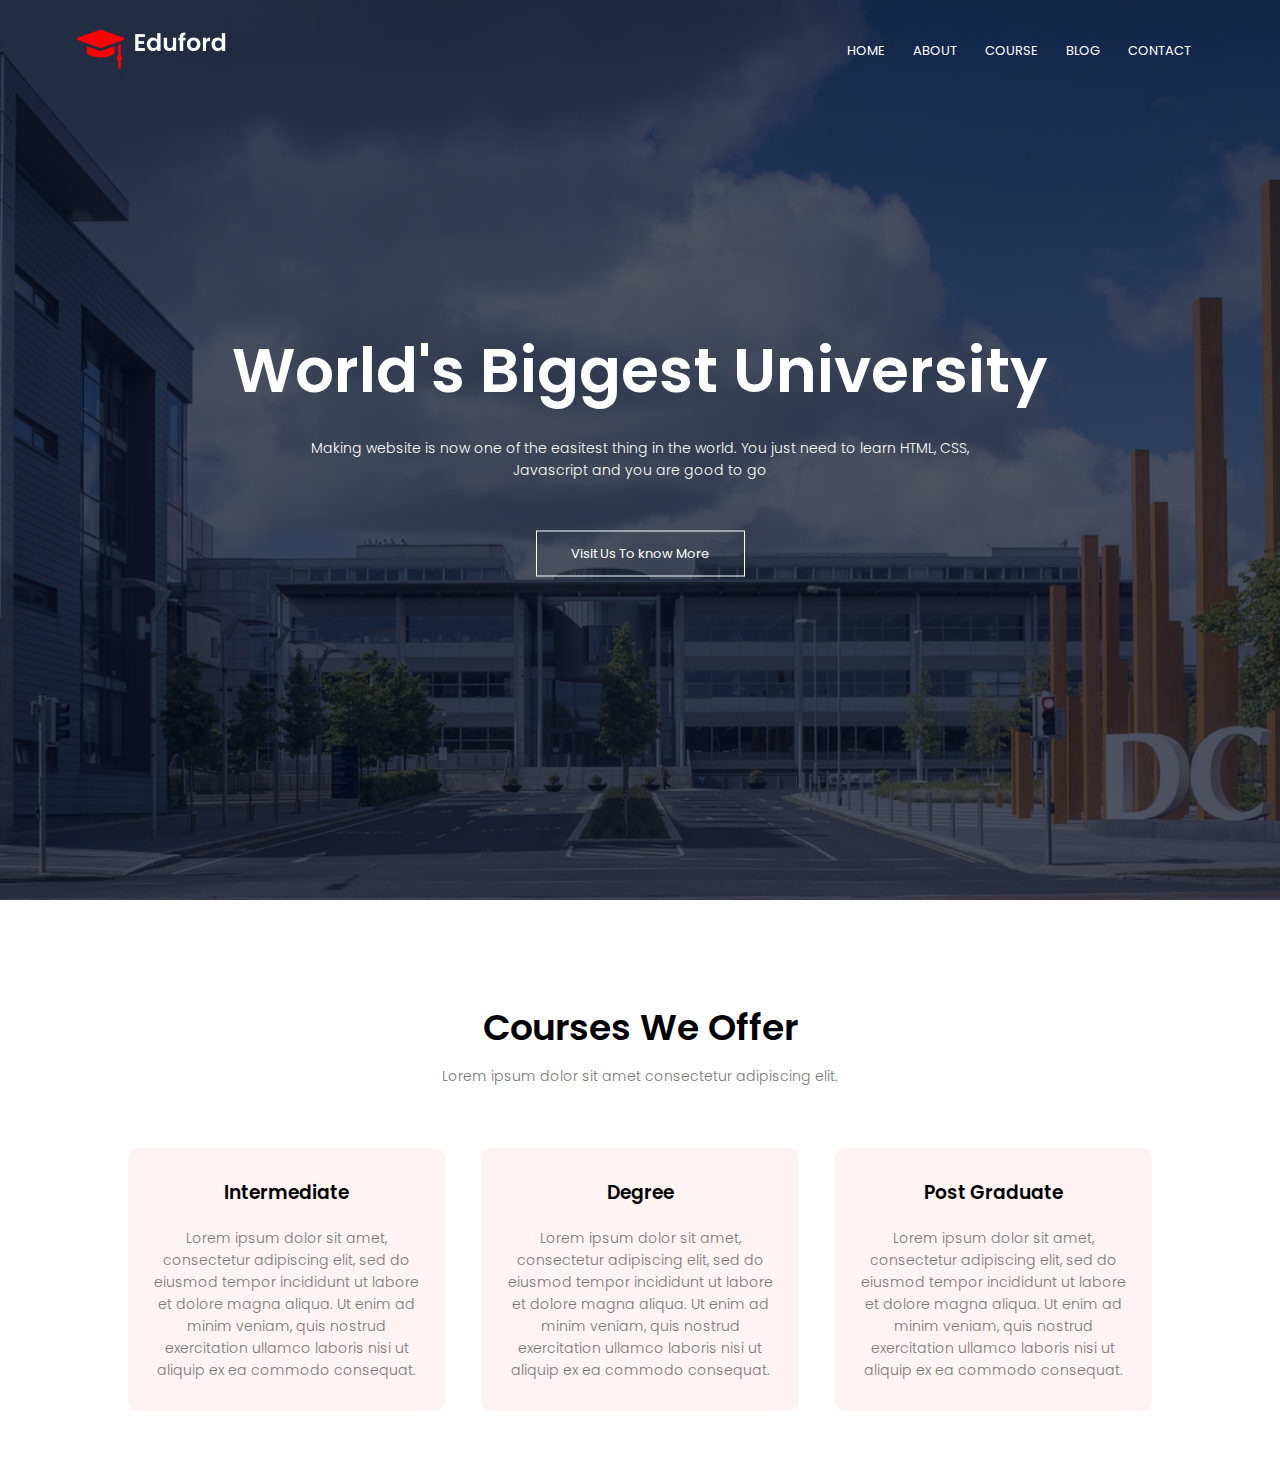
==== Web Page/index.html @ 5e829360 "University Website" ====
<!DOCTYPE html>
<html lang="en">
<head>
    <meta charset="UTF-8">
    <meta http-equiv="X-UA-Compatible" content="IE=edge">
    <meta name="viewport" content="width=device-width, initial-scale=1.0">
    <title>University Website</title>
    <link rel="stylesheet" href="style.css">
    <link rel="preconnect" href="https://fonts.googleapis.com">
    <link rel="preconnect" href="https://fonts.gstatic.com" crossorigin>
    <link href="https://fonts.googleapis.com/css2?family=Poppins:wght@200;300;400;600;700&display=swap" rel="stylesheet">
    <link rel="stylesheet" href="https://use.fontawesome.com/releases/v5.15.4/css/all.css" integrity="sha384-DyZ88mC6Up2uqS4h/KRgHuoeGwBcD4Ng9SiP4dIRy0EXTlnuz47vAwmeGwVChigm" crossorigin="anonymous">
</head>
<body>
    
    <section class="header">
        <nav>
            <a href="index.html"><img src="images/logo.png" alt=""></a>
            <div class="nav-links" id="navLinks">
                <i class="fas fa-times" onclick="hideMenu()"></i>
                <ul>
                    <li><a href="">HOME</a></li>
                    <li><a href="">ABOUT</a></li>
                    <li><a href="">COURSE</a></li>
                    <li><a href="">BLOG</a></li>
                    <li><a href="">CONTACT</a></li>
                </ul>
            </div>
            <i class="fas fa-bars" onclick="showMenu()"></i>
        </nav>

        <div class="text-box">
            <h1>World's Biggest University</h1>
            <p>Making website is now one of the easitest thing in the world. You just need to learn HTML, CSS,<br> Javascript and you are good to go</p>
            <a href="" class="hero-btn">Visit Us To know More</a>
        </div>
    </section>



    <!--Course-->
    <section class="course">
        <h1>Courses We Offer</h1>
        <p>Lorem ipsum dolor sit amet consectetur adipiscing elit.</p>

        <div class="row">
            <div class="course-col">
                <h3>Intermediate</h3>
                <p>Lorem ipsum dolor sit amet, consectetur adipiscing elit, sed do eiusmod tempor incididunt ut labore et dolore magna aliqua. Ut enim ad minim veniam, quis nostrud exercitation ullamco laboris nisi ut aliquip ex ea commodo consequat.</p>
            </div>
            <div class="course-col">
                <h3>Degree</h3>
                <p>Lorem ipsum dolor sit amet, consectetur adipiscing elit, sed do eiusmod tempor incididunt ut labore et dolore magna aliqua. Ut enim ad minim veniam, quis nostrud exercitation ullamco laboris nisi ut aliquip ex ea commodo consequat.</p>
            </div>
            <div class="course-col">
                <h3>Post Graduate</h3>
                <p>Lorem ipsum dolor sit amet, consectetur adipiscing elit, sed do eiusmod tempor incididunt ut labore et dolore magna aliqua. Ut enim ad minim veniam, quis nostrud exercitation ullamco laboris nisi ut aliquip ex ea commodo consequat.</p>
            </div>
        </div>
    </section>

    <!--JavaScript for Toggle Menu-->
    <script>
        var navLinks = document.getElementById("navLinks");

        function showMenu(){
            navLinks.style.right = "0";
        }
        function hideMenu(){
            navLinks.style.right = "-200px"
        }
    </script>

</body>
</html>
---- Web Page/style.css ----
*{
    margin: 0;
    padding: 0;
    font-family: 'Poppins', sans-serif;
}

.header{
    min-height: 100vh;
    width: 100%;
    background-image: linear-gradient(rgba(4,9,30,0.7),rgba(4,9,30,0.7)),url(images/banner.png);
    background-position: center;
    background-size: cover;
    position: relative;
}

nav{
    display: flex;
    padding: 2% 6%;
    justify-content: space-between;
    align-items: center;
}

nav img{
    width: 150px;
}

.nav-links{
    flex: 1;
    text-align: right;
}

.nav-links ul li{
    list-style: none;
    display: inline-block;
    padding: 8px 12px;
    position: relative;
}

.nav-links ul li a{
    color: #fff;
    text-decoration: none;
    font-size: 13px;
}

.nav-links ul li::after{
    content: '';
    width: 0%;
    height: 2px;
    background: #f44336;
    display: block;
    margin: auto;
    transition: 0.5s;
}

.nav-links ul li:hover::after{
    width: 100%;
}

.text-box{
    width: 90%;
    color: #fff;
    position: absolute;
    top: 50%;
    left: 50%;
    transform: translate(-50%,-50%);
    text-align: center;
}

.text-box h1{
    font-size: 62px;
}

.text-box p{
    margin: 10px 0 40px;
    font-size: 14px;
    color: #fff;
}

.hero-btn{
    display: inline-block;
    text-decoration: none;
    color: #fff;
    border: 1px solid #fff;
    padding: 12px 34px;
    font-size: 13px;
    background: transparent;
    position: relative;
    cursor: pointer;
}

.hero-btn:hover{
    border: 1px solid #f44336;
    background: #f44336;
    transition: 1s;
}

nav .fas{
    display: none;
}

@media all and (max-width:700px){
    .text-box h1{
        font-size: 20px;
    }

    .nav-links ul li{
        display: block;
    }

    .nav-links{
        position: absolute;
        background: #f44336;
        height: 100vh;
        width: 200px;
        top: 0;
        right: -200px;
        text-align: left;
        z-index: 2;
        transition: 1s;
    }

    nav .fas{
        display: block;
        color: #fff;
        margin: 10px;
        font-size: 22px;
        cursor: pointer;
    }

    .nav-links ul{
        padding: 30px;
    }
}


/*-- Course --*/

.course{
    width: 80%;
    margin: auto;
    text-align: center;
    padding-top: 100px;
}

h1{
    font-size: 36px;
    font-weight: 600;
}

p{
    color: #777;
    font-size: 14px;
    font-weight: 300;
    line-height: 22px;
    padding: 10px;
}

.row{
    margin-top: 5%;
    display: flex;
    justify-content: space-between;
}

.course-col{
    flex-basis: 31%;
    background: #fff3f3;
    border-radius: 10px;
    margin-bottom: 5%;
    padding: 20px 12px;
    box-sizing: border-box;
    transition: 0.5s;
}

h3{
    text-align: center;
    font-weight: 600;
    margin: 10px 0;
}

.course-col:hover{
    box-shadow: 0 0 20px 0px rgba(0,0,0,0.2);
}
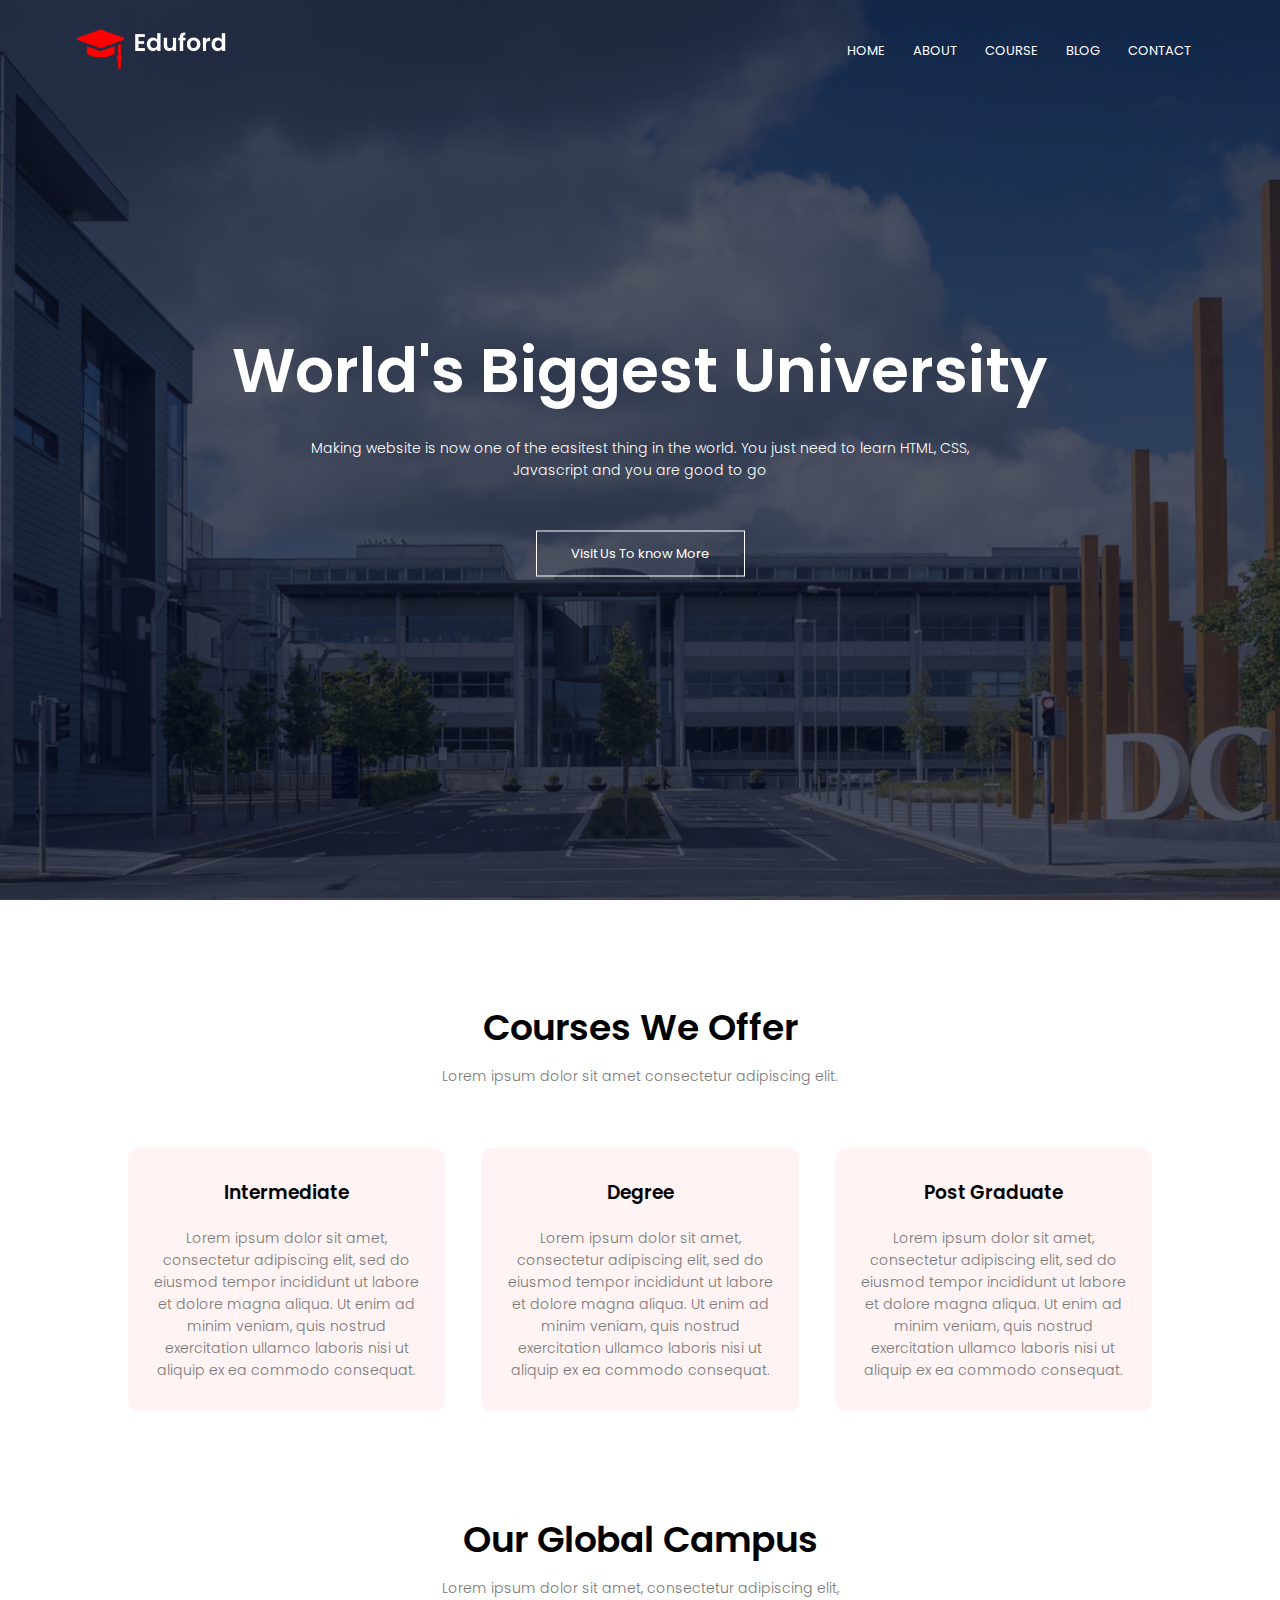
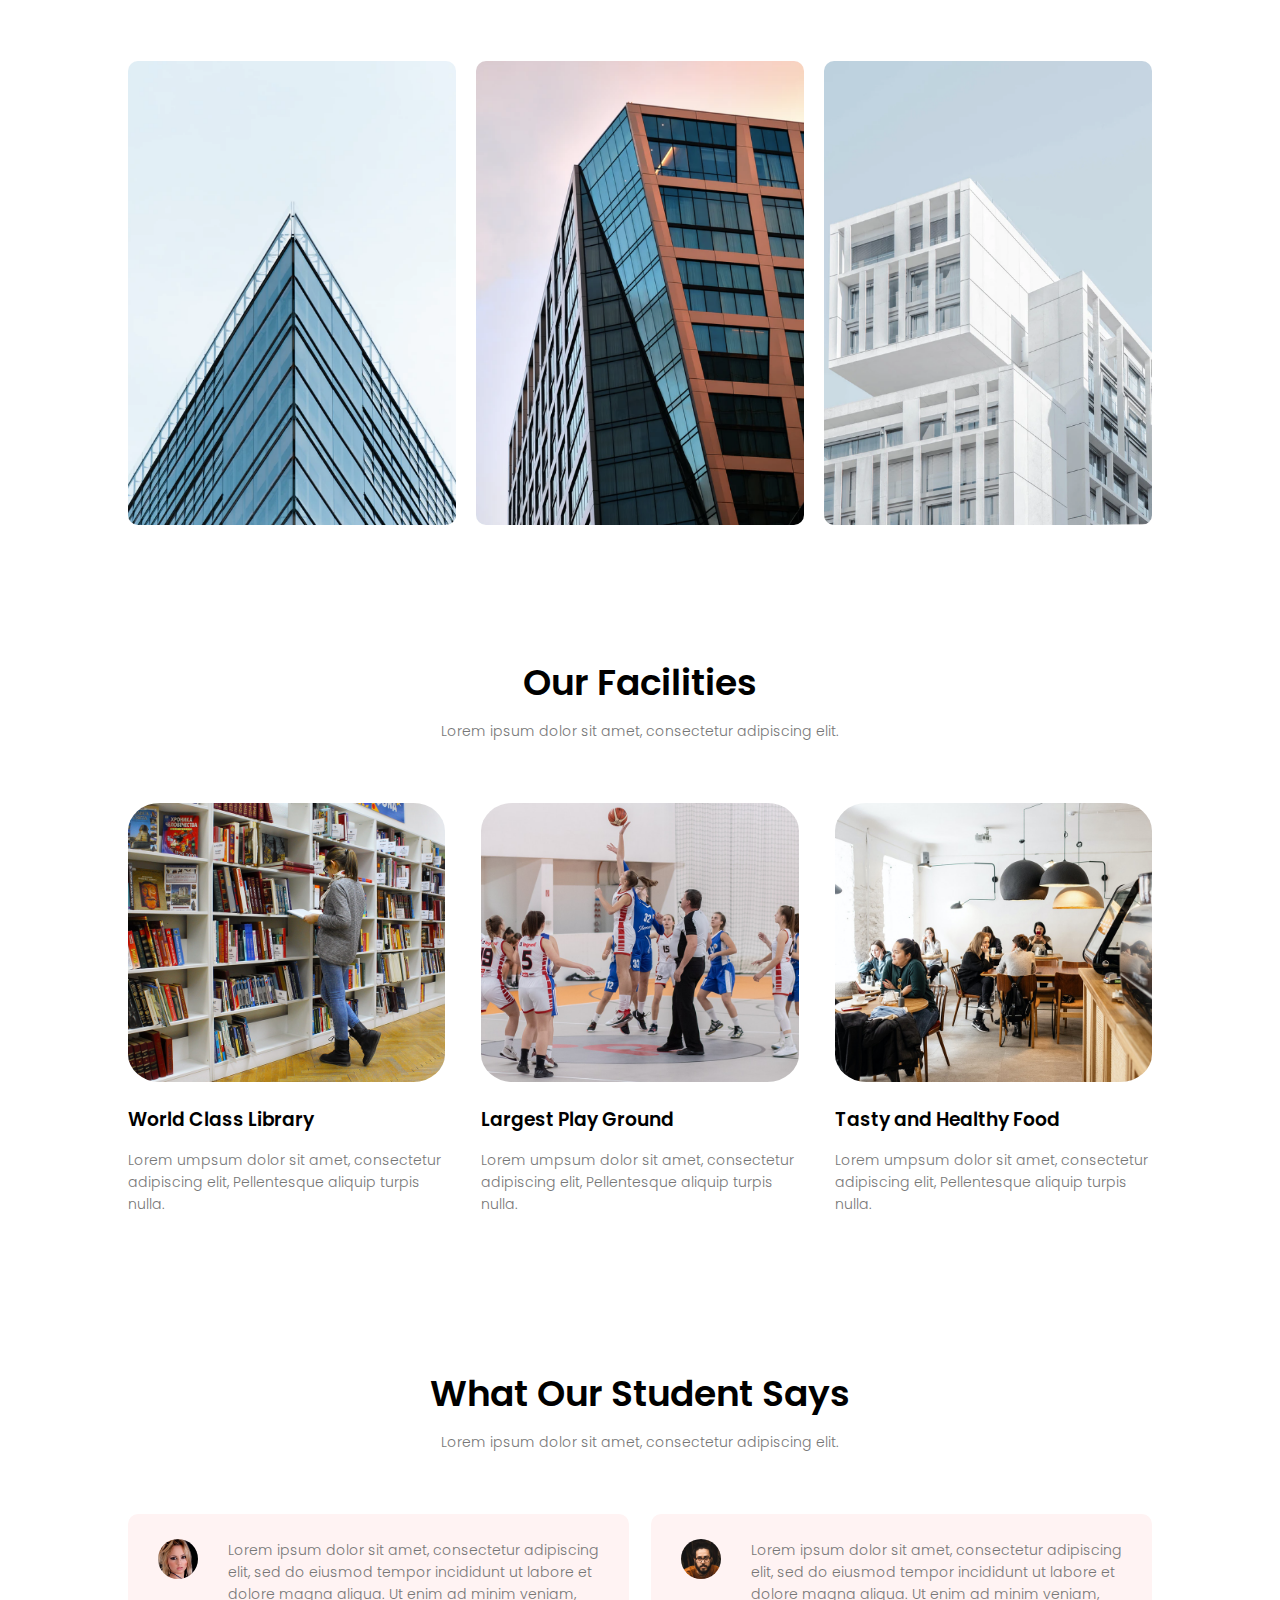
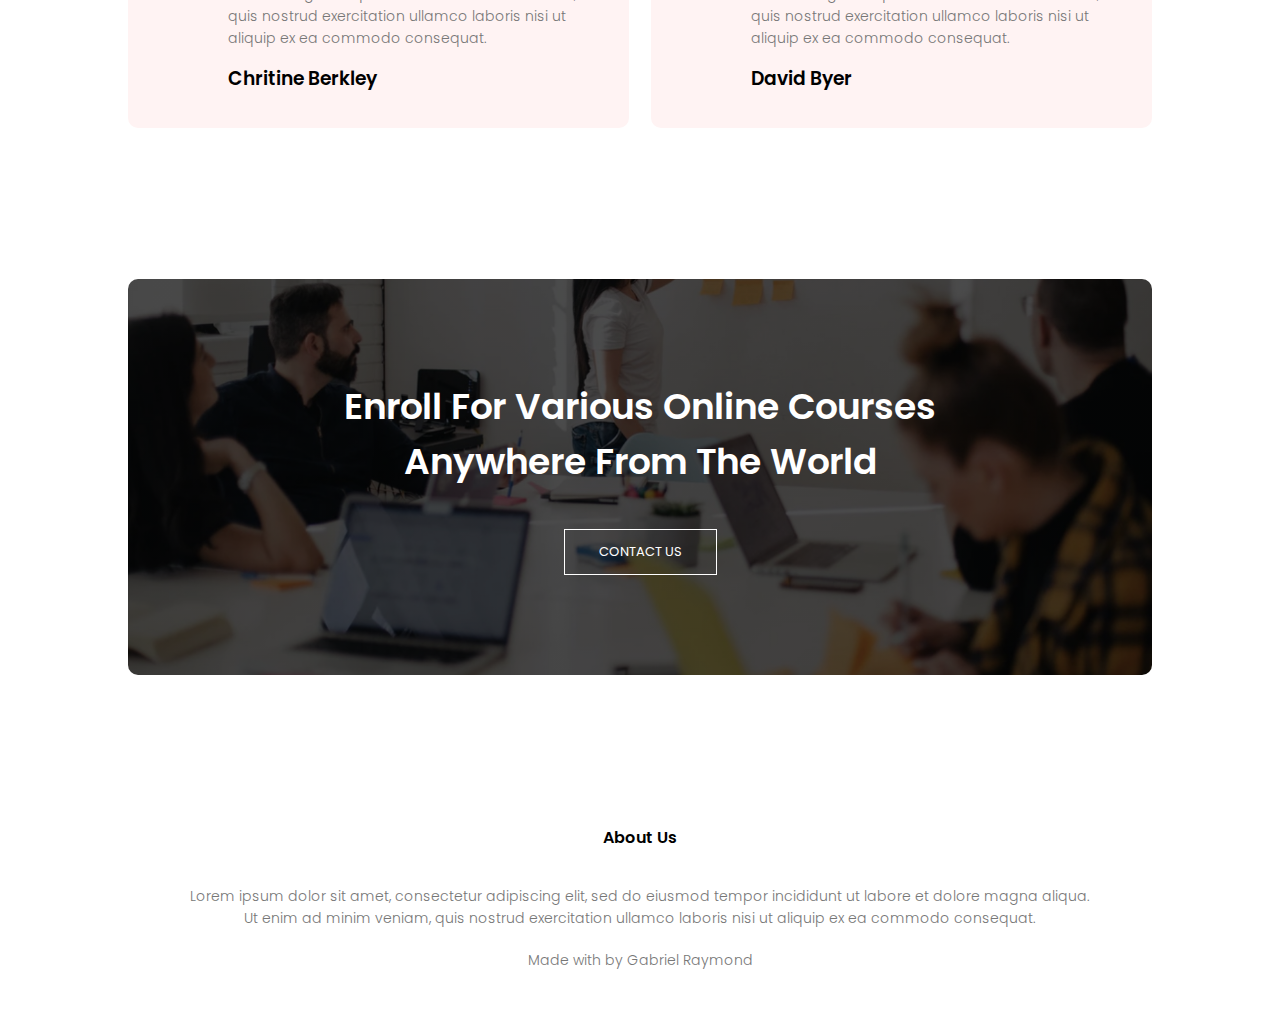
==== commit 01048b97: "add some practice file" ====
--- a/Web Page/index.html
+++ b/Web Page/index.html
@@ -59,6 +59,116 @@
         </div>
     </section>
 
+    <!--  Canmpus  -->
+
+    <section class="campus">
+        <h1>Our Global Campus</h1>
+        <p>Lorem ipsum dolor sit amet, consectetur adipiscing elit,</p>
+    
+        <div class="row">
+            <div class="campus-col">
+                <img src="images/london.png" alt="">
+                <div class="layer">
+                    <h3>LONDON</h3>
+                </div>
+            </div>
+            <div class="campus-col">
+                <img src="images/newyork.png" alt="">
+                <div class="layer">
+                    <h3>NEW YORK</h3>
+                </div>
+            </div>
+            <div class="campus-col">
+                <img src="images/washington.png" alt="">
+                <div class="layer">
+                    <h3>WASHINGTON</h3>
+                </div>
+            </div>
+        </div>
+    
+    </section>
+
+    <!--  Facilities  -->
+    <section class="facilities">
+        <h1>Our Facilities</h1>
+        <p>Lorem ipsum dolor sit amet, consectetur adipiscing elit.</p>
+        
+        <div class="row">
+            <div class="facilities-col">
+                <img src="images/library.png" alt="">
+                <h3>World Class Library</h3>
+                <p>Lorem umpsum dolor sit amet, consectetur adipiscing elit, Pellentesque aliquip turpis nulla.</p>
+            </div>
+            <div class="facilities-col">
+                <img src="images/basketball.png" alt="">
+                <h3>Largest Play Ground</h3>
+                <p>Lorem umpsum dolor sit amet, consectetur adipiscing elit, Pellentesque aliquip turpis nulla.</p>
+            </div>
+            <div class="facilities-col">
+                <img src="images/cafeteria.png" alt="">
+                <h3>Tasty and Healthy Food</h3>
+                <p>Lorem umpsum dolor sit amet, consectetur adipiscing elit, Pellentesque aliquip turpis nulla.</p>
+            </div>
+        </div>
+    </section>
+
+    <!-- Testimonials-->
+
+    <section class="testimonials">
+        <h1>What Our Student Says</h1>
+        <p>Lorem ipsum dolor sit amet, consectetur adipiscing elit.</p>
+        
+        <div class="row">
+            <div class="testimonial-col">
+                <img src="images/user1.jpg" alt="">
+                <div>
+                    <p>Lorem ipsum dolor sit amet, consectetur adipiscing elit, sed do eiusmod tempor incididunt ut labore et dolore magna aliqua. Ut enim ad minim veniam, quis nostrud exercitation ullamco laboris nisi ut aliquip ex ea commodo consequat.</p>
+                    <h3>Chritine Berkley</h3>
+                    <i class="fas fa-star"></i>
+                    <i class="fas fa-star"></i>
+                    <i class="fas fa-star"></i>
+                    <i class="fas fa-star"></i>
+                    <i class="far fa-star"></i>
+                </div>
+            </div>
+            <div class="testimonial-col">
+                <img src="images/user2.jpg" alt="">
+                <div>
+                    <p>Lorem ipsum dolor sit amet, consectetur adipiscing elit, sed do eiusmod tempor incididunt ut labore et dolore magna aliqua. Ut enim ad minim veniam, quis nostrud exercitation ullamco laboris nisi ut aliquip ex ea commodo consequat.</p>
+                    <h3>David Byer</h3>
+                    <i class="fas fa-star"></i>
+                    <i class="fas fa-star"></i>
+                    <i class="fas fa-star"></i>
+                    <i class="fas fa-star"></i>
+                    <i class="fas fa-star-half-alt"></i>
+                </div>
+            </div>
+        </div>
+    </section>
+
+    <!-- Call To Action-->
+
+    <section class="cta">
+        <h1>Enroll For Various Online Courses<br>Anywhere From The World</h1>
+        <a href="" class="hero-btn">CONTACT US</a>
+    </section>
+
+    <!-- Footer -->
+
+    <section class="footer">
+        <h4>About Us</h4>
+        <p>Lorem ipsum dolor sit amet, consectetur adipiscing elit, sed do eiusmod tempor incididunt ut labore et dolore magna aliqua.<br> Ut enim ad minim veniam, quis nostrud exercitation ullamco laboris nisi ut aliquip ex ea commodo consequat.</p>
+
+
+        <div class="icons">
+            <i class="fab fa-facebook"></i>
+            <i class="fab fa-twitter"></i>
+            <i class="fab fa-instagram"></i>
+            <i class="fab fa-linkedin"></i>
+        </div>
+        <p>Made with <i class="far fa-heart"></i> by Gabriel Raymond</p>
+    </section>
+
     <!--JavaScript for Toggle Menu-->
     <script>
         var navLinks = document.getElementById("navLinks");
--- a/Web Page/style.css
+++ b/Web Page/style.css
@@ -179,4 +179,186 @@
 
 .course-col:hover{
     box-shadow: 0 0 20px 0px rgba(0,0,0,0.2);
+}
+
+@media all and (max-width:700px){
+    .row{
+        flex-direction: column;
+    }
+}
+
+/*-------- campus --------*/
+
+.campus{
+    width: 80%;
+    margin: auto;
+    text-align: center;
+    padding-top: 50px;
+}
+
+.campus-col{
+    flex-basis: 32%;
+    border-radius: 10px;
+    margin-bottom: 30px;
+    position: relative;
+    overflow:hidden
+}
+
+.campus-col img{
+    width: 100%;
+    display: block;
+}
+
+.layer{
+    background: transparent;
+    height: 100%;
+    width: 100%;
+    position: absolute;
+    top: 0;
+    left: 0;
+    transition: 0.5s;
+}
+
+.layer:hover{
+    background: rgba(226,0,0,0.7);
+}
+
+.layer h3{
+    width: 100%;
+    font-weight: 500;
+    color: #fff;
+    font-size: 26px;
+    bottom: 0;
+    left: 50%;
+    transform: translateX(-50%);
+    position: absolute;
+    opacity: 0;
+    transition: 0.5s;
+}
+
+.layer:hover h3{
+    bottom: 49%;
+    opacity: 1;
+}
+
+
+/*-------- facilities --------*/
+.facilities{
+    width: 80%;
+    margin: auto;
+    text-align: center;
+    padding-top: 100px;
+}
+
+.facilities-col{
+    flex-basis: 31%;
+    border-radius: 10px;
+    margin-bottom: 5%;
+    text-align: left;
+}
+
+.facilities-col img{
+    width: 100%;
+    border-radius: 10%;
+}
+
+.facilities-col p{
+    padding: 0;
+}
+
+.facilities-col h3{
+    margin-top: 16px;
+    margin-bottom: 15px;
+    text-align: left;
+}
+
+/*-------- testimonials --------*/
+.testimonials{
+    width: 80%;
+    margin: auto;
+    text-align: center;
+    padding-top: 100px;
+}
+
+.testimonial-col{
+    flex-basis: 44%;
+    border-radius: 10px;
+    margin-bottom: 5%;
+    text-align: left;
+    background: #fff3f3;
+    padding: 25px;
+    cursor: pointer;
+    display: flex;
+}
+
+.testimonial-col img{
+    height: 40px;
+    margin-left: 5px;
+    margin-right: 30px;
+    border-radius: 50%;
+}
+
+.testimonial-col p{
+    padding: 0;
+}
+
+.testimonial-col h3{
+    margin-top: 15px;
+    text-align: left;
+}
+
+.testimonial-col .fas, .far{
+    color: #f44336;
+}
+
+@media all and (max-width: 700px){
+    .testimonial-col img{
+        margin-left: 0px;
+        margin-right: 15px;
+    }
+}
+
+
+/*-------- Call To Action --------*/
+.cta{
+    width: 80%;
+    margin: 100px auto;
+    background-image: linear-gradient(rgba(0,0,0,0.7),rgba(0,0,0,0.7)), url(images/banner2.jpg);
+    background-position: center;
+    background-size: cover;
+    border-radius: 10px;
+    text-align: center;
+    padding: 100px 0;
+}
+
+.cta h1{
+    color: #fff;
+    margin-bottom: 40px;
+    padding: 0;
+}
+
+@media all and (max-width: 700px){
+    .cta h1{
+        font-size: 24px;
+    }
+}
+
+/*-------- Footer --------*/
+
+.footer{
+    width: 100%;
+    text-align: center;
+    padding: 30px 0;
+}
+
+.footer h4{
+    margin-bottom: 25px;
+    margin-top: 20px;
+    font-weight: 600;
+}
+
+.icons .fab{
+    color: #f44336;
+    cursor: pointer;
+    padding: 18px 0;
 }